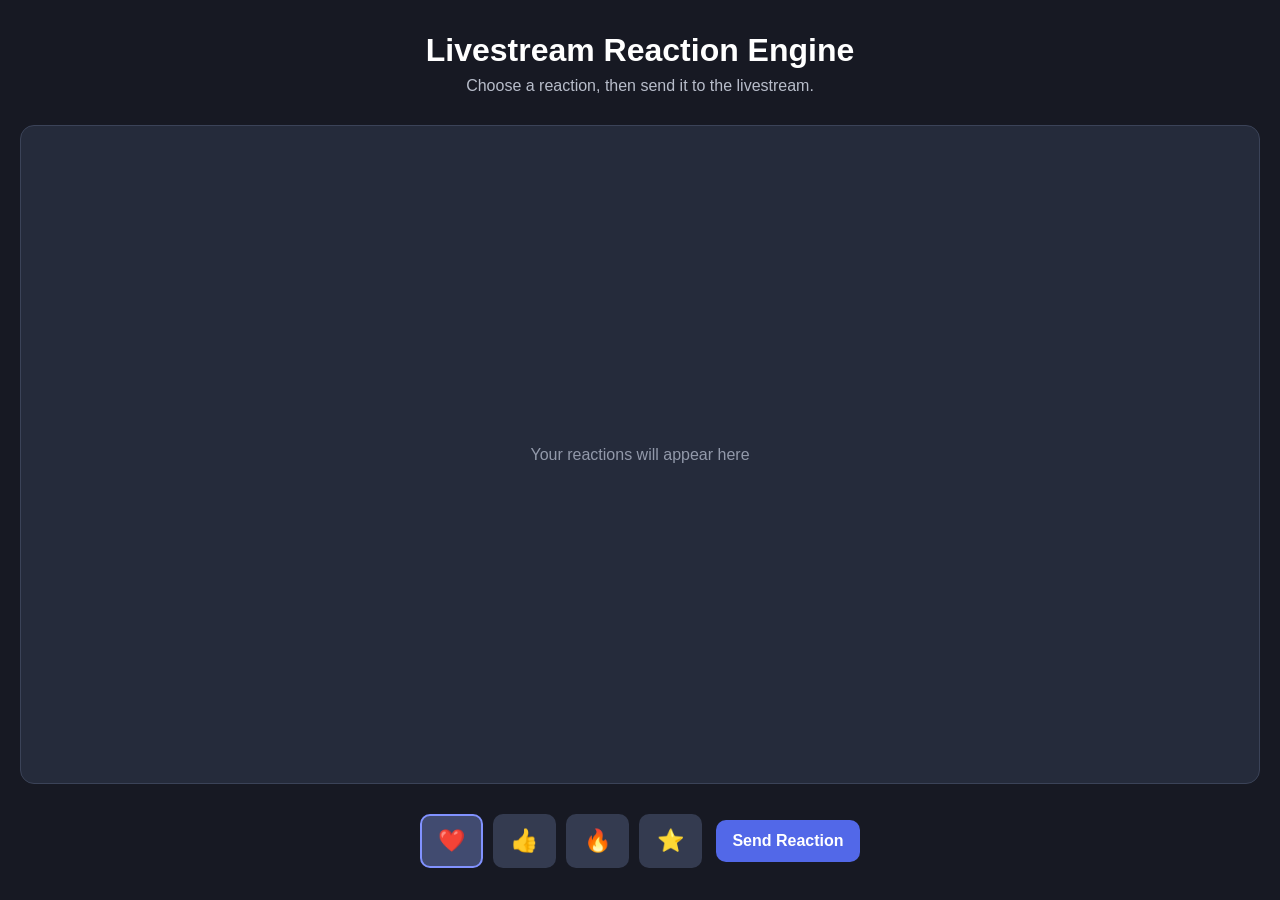
==== docs/index.html @ edc0a161 "Changed to Github Pages" ====
<!DOCTYPE html>
<html lang="en">
<head>
    <meta charset="UTF-8">
    <meta name="viewport" content="width=device-width, initial-scale=1.0">
    <title>Livestream Reaction Engine - Phase 1</title>
    <link rel="stylesheet" href="style.css">
</head>
<body>

    <div class="app-container">

        <header>
            <h1>Livestream Reaction Engine</h1>
            <p>Choose a reaction, then send it to the livestream.</p>
        </header>

        <!-- Floating reactions will be created inside this area. -->
        <main class="reaction-stage" id="reactionStage">
            <div class="stage-message" id="stageMessage">
                Your reactions will appear here
            </div>
        </main>

        <section class="control-bar">
            <div class="reaction-buttons" aria-label="Choose a reaction">
                <button class="reaction-choice selected" data-emoji="❤️" aria-label="Heart" aria-pressed="true">❤️</button>
                <button class="reaction-choice" data-emoji="👍" aria-label="Like" aria-pressed="false">👍</button>
                <button class="reaction-choice" data-emoji="🔥" aria-label="Fire" aria-pressed="false">🔥</button>
                <button class="reaction-choice" data-emoji="⭐" aria-label="Star" aria-pressed="false">⭐</button>
            </div>

            <button class="send-button" id="sendButton">Send Reaction</button>
        </section>

    </div>

    <script src="script.js"></script>
</body>
</html>
---- docs/style.css ----
/* Apply predictable sizing to every element. */
* {
    box-sizing: border-box;
}

/* Basic page appearance. */
body {
    margin: 0;
    font-family: Arial, sans-serif;
    background-color: #171923;
    color: white;
}

/* Arrange the header, reaction stage and controls vertically. */
.app-container {
    min-height: 100vh;
    display: flex;
    flex-direction: column;
    padding: 20px;
}

/* Page heading. */
header {
    text-align: center;
    padding: 12px;
}

header h1 {
    margin: 0 0 8px;
}

header p {
    margin: 0;
    color: #b8bdca;
}

/* The area where floating reactions appear. */
.reaction-stage {
    position: relative;
    flex: 1;
    min-height: 350px;
    margin: 18px 0;
    background-color: #252b3b;
    border: 1px solid #3b4358;
    border-radius: 14px;

    /* Hide reactions after they move outside this area. */
    overflow: hidden;
}

/* Message shown before the first reaction is sent. */
.stage-message {
    position: absolute;
    top: 50%;
    left: 50%;
    transform: translate(-50%, -50%);
    color: #9299aa;
    pointer-events: none;
}

/* Place the controls in one horizontal row. */
.control-bar {
    display: flex;
    justify-content: center;
    align-items: center;
    flex-wrap: wrap;
    gap: 14px;
    padding: 12px;
}

/* Arrange the four emoji buttons horizontally. */
.reaction-buttons {
    display: flex;
    gap: 10px;
}

/* General button appearance. */
button {
    border: none;
    border-radius: 10px;
    padding: 12px 16px;
    font-size: 22px;
    cursor: pointer;
}

/* Highlight the currently selected emoji. */
.reaction-choice {
    background-color: #343b50;
    border: 2px solid transparent;
}

.reaction-choice.selected {
    border-color: #8192ff;
    background-color: #414b70;
}

/* Small visual effect when the mouse is over a button. */
button:hover {
    filter: brightness(1.15);
}

/* The main Send Reaction button. */
.send-button {
    background-color: #5268e8;
    color: white;
    font-size: 16px;
    font-weight: bold;
}

/*
   Each reaction gets this class when JavaScript creates it.
   The animation uses bottom, left and font-size deliberately.
*/
.floating-reaction {
    position: absolute;
    bottom: 0;
    left: var(--start-x);

    font-size: 28px;
    line-height: 1;
    pointer-events: none;

    animation: floatUp 3s ease-out forwards;
}

/* Phase 1 animation: these are layout/geometry properties. */
@keyframes floatUp {
    0% {
        bottom: 0;
        left: var(--start-x);
        font-size: 28px;
        opacity: 1;
    }

    25% {
        bottom: 25%;
        left: calc(var(--start-x) + var(--drift));
        font-size: 33px;
        opacity: 1;
    }

    50% {
        bottom: 50%;
        left: calc(var(--start-x) - var(--drift));
        font-size: 38px;
        opacity: 1;
    }

    75% {
        bottom: 75%;
        left: calc(var(--start-x) + var(--drift));
        font-size: 36px;
        opacity: 0.6;
    }

    85% {
        bottom: 85%;
        left: var(--start-x);
        font-size: 34px;
        opacity: 0;
    }

    100% {
        bottom: 100%;
        left: var(--start-x);
        font-size: 34px;
        opacity: 0;
    }
}

/* Make the controls fit smaller screens too. */
@media (max-width: 520px) {
    .app-container {
        padding: 12px;
    }

    .control-bar {
        gap: 10px;
    }

    button {
        padding: 10px 12px;
    }

    .send-button {
        font-size: 14px;
    }
}
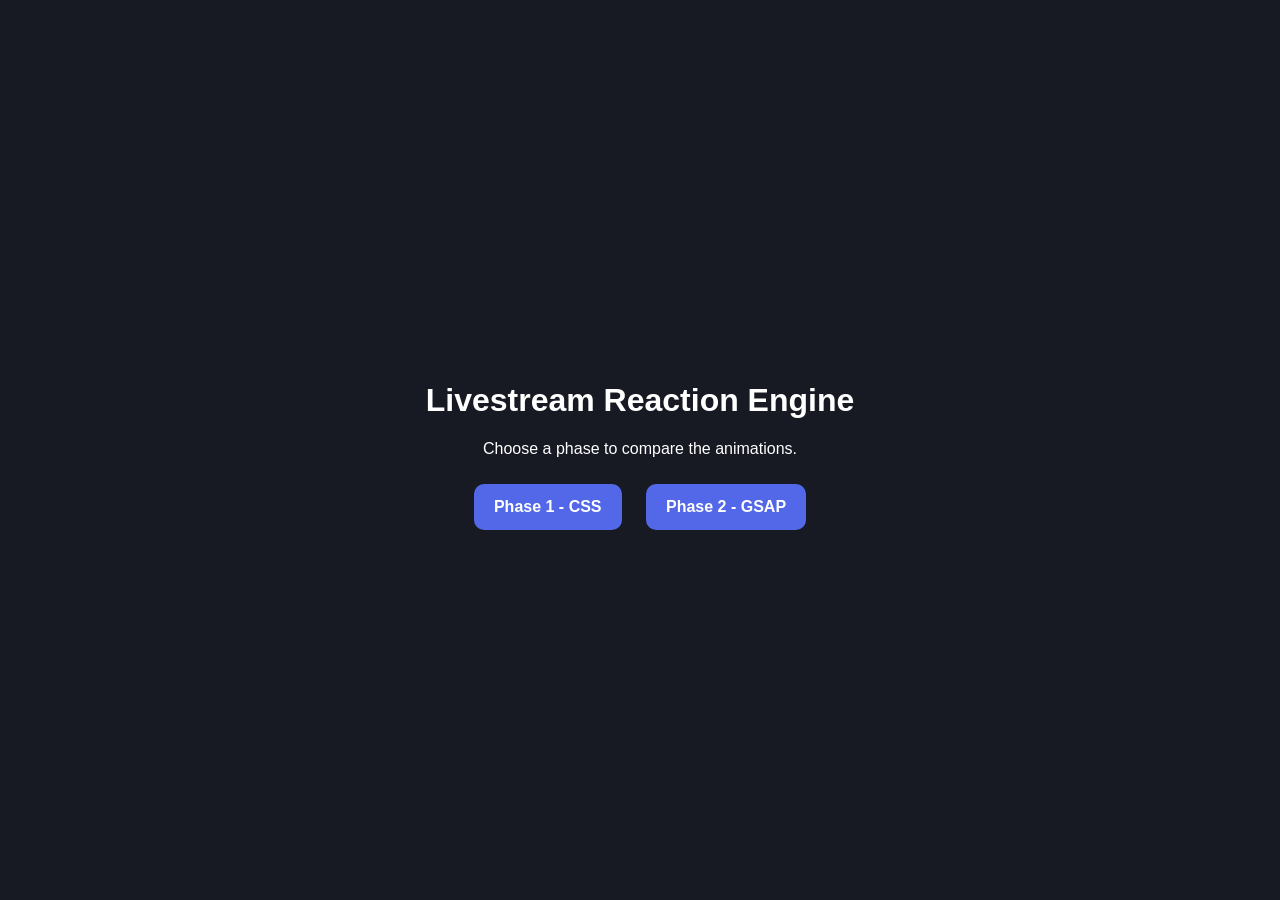
==== commit 54784ba9: "Added Phase 2" ====
--- a/docs/index.html
+++ b/docs/index.html
@@ -3,38 +3,38 @@
 <head>
     <meta charset="UTF-8">
     <meta name="viewport" content="width=device-width, initial-scale=1.0">
-    <title>Livestream Reaction Engine - Phase 1</title>
-    <link rel="stylesheet" href="style.css">
+    <title>Livestream Reaction Engine</title>
+    <style>
+        body {
+            min-height: 100vh;
+            margin: 0;
+            display: grid;
+            place-items: center;
+            font-family: Arial, sans-serif;
+            background: #171923;
+            color: white;
+        }
+        main {
+            text-align: center;
+        }
+        a {
+            display: inline-block;
+            margin: 10px;
+            padding: 14px 20px;
+            border-radius: 10px;
+            background: #5268e8;
+            color: white;
+            font-weight: bold;
+            text-decoration: none;
+        }
+    </style>
 </head>
 <body>
-
-    <div class="app-container">
-
-        <header>
-            <h1>Livestream Reaction Engine</h1>
-            <p>Choose a reaction, then send it to the livestream.</p>
-        </header>
-
-        <!-- Floating reactions will be created inside this area. -->
-        <main class="reaction-stage" id="reactionStage">
-            <div class="stage-message" id="stageMessage">
-                Your reactions will appear here
-            </div>
-        </main>
-
-        <section class="control-bar">
-            <div class="reaction-buttons" aria-label="Choose a reaction">
-                <button class="reaction-choice selected" data-emoji="❤️" aria-label="Heart" aria-pressed="true">❤️</button>
-                <button class="reaction-choice" data-emoji="👍" aria-label="Like" aria-pressed="false">👍</button>
-                <button class="reaction-choice" data-emoji="🔥" aria-label="Fire" aria-pressed="false">🔥</button>
-                <button class="reaction-choice" data-emoji="⭐" aria-label="Star" aria-pressed="false">⭐</button>
-            </div>
-
-            <button class="send-button" id="sendButton">Send Reaction</button>
-        </section>
-
-    </div>
-
-    <script src="script.js"></script>
+    <main>
+        <h1>Livestream Reaction Engine</h1>
+        <p>Choose a phase to compare the animations.</p>
+        <a href="phase1/">Phase 1 - CSS</a>
+        <a href="phase2/">Phase 2 - GSAP</a>
+    </main>
 </body>
 </html>
